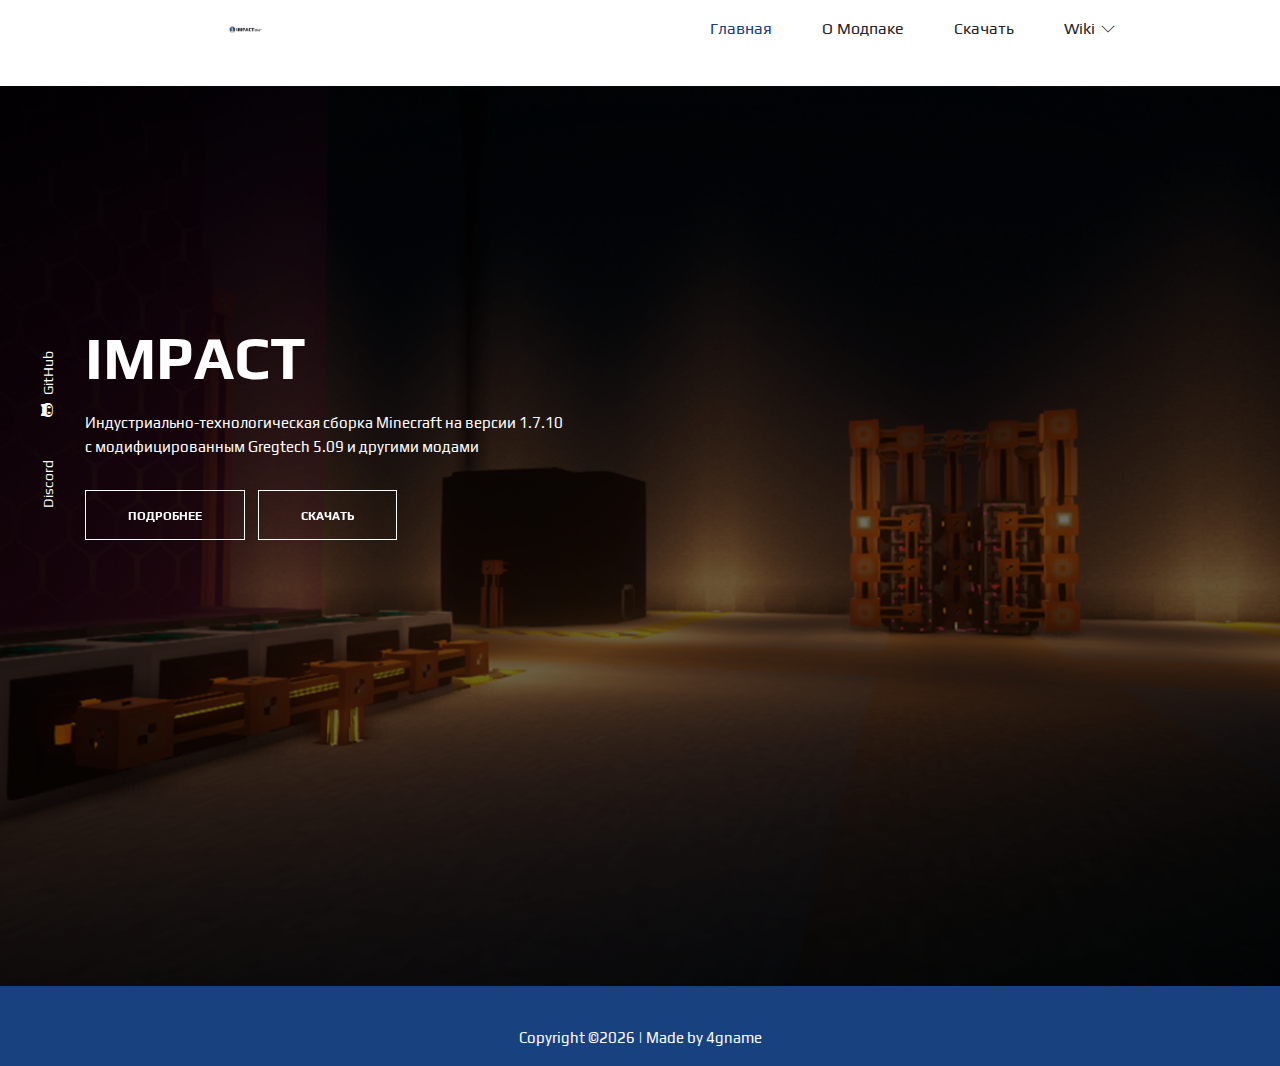
==== index.html @ 883ed09c "add" ====
<!DOCTYPE html>
<html lang="zxx" class="no-js">

<head>
	<!-- Mobile Specific Meta -->
	<!-- Favicon-->
	<link rel="shortcut icon" href="img/fav.png">
	<!-- Author Meta -->
	<meta name="author" content="colorlib">
	<!-- Meta Description -->
	<meta name="description" content="">
	<!-- Meta Keyword -->
	<meta name="keywords" content="">
	<!-- meta character set -->
	<meta charset="UTF-8">
	<!-- Site Title -->
	<title>Impact - Главная</title>

	<link href="https://fonts.googleapis.com/css?family=Play:300,400,500,600,700" rel="stylesheet">
	<link rel="stylesheet" href="css/flaticon.css">
	<link rel="stylesheet" href="css/themify-icons.css">
	<link rel="stylesheet" href="css/bootstrap.css">
	<link rel="stylesheet" href="css/magnific-popup.css">
	<link rel="stylesheet" href="css/nice-select.css">
	<link rel="stylesheet" href="css/animate.min.css">
	<link rel="stylesheet" href="css/owl.carousel.css">
	<link rel="stylesheet" href="css/main.css">


	
</head>

<body>

	<!-- Start Preloader Area -->
	<div class="preloader-area">
		<div class="loader-box">
			<div class="loader"></div>
		</div>
	</div>
	<!-- End Preloader Area -->

	<!-- Start Header Area -->
	<header id="header">
		<div class="header-inner">
		<div class="container main-menu">
			<div class="row align-items-center d-flex">
				<div id="logo">
					<a href="index.html"><img src="img/logo.png" alt="" title="" /></a>
				</div>
				<nav id="nav-menu-container">
					<ul class="nav-menu">
						<li class=""><a class="active" href="index.html">Главная</a></li>
						<li><a href="about.html">О модпаке</a></li>
						<li><a href="download.html">Скачать</a></li>
						<li class="menu-has-children"><a href="#">Wiki</a>
							<ul>
								<li><a>GregTech и аддоны (скоро) </a></li>
								<li><a>Другие моды (скоро) </a></li>
							</ul>
						</li>
						<li> </li>
						<li> </li>
					</ul>
				</nav>
			</div>
		</div>
	</div>
	</header>

	<!-- End Header Area -->

	<!-- start banner Area  -->
	<!--<section class="home-banner-area">
		<div class="container">
			<div class="row fullscreen d-flex align-items-center">
				<div class="banner-content col-lg-4 col-md-8 justify-content-center ">
					<h1 class="wow fadeIn" data-wow-duration="1s" data-wow-delay=".6s">Impact</h1>
						<div class="designation mb-25 wow fadeIn" data-wow-duration="1s" data-wow-delay="0.5s">
							<p class="p-white">Индустриально-технологическая сборка Minecraft на версии 1.7.10 с модифицированным Gregtech 5.09 и другими модами</p>
							<div class="social-icons">
								<ul> 
									<li><a href="https://discord.gg/bMf2qvd"><i class="ti-discord"></i>Discord</a></li>
									<li><a href="https://github.com/GT-IMPACT"><i class="ti-github"></i>GitHub</a></li>
									<li><a href=""><i class=""></i> </a></li>
								</ul>
							</div>
						</div>
					<a href="about.html" class="primary-btn-home" data-text="Подробнее">
						<span>П</span>
						<span>о</span>
						<span>д</span>
						<span>р</span>
						<span>о</span>
						<span>б</span>
						<span>н</span>
						<span>е</span>
						<span>е</span>
					</a>
				</div>
			</div>
		</div>
	</section> -->

		<section id="slider" class="slider" style="background: url('img/banner-img.png'); min-height: 100vh; background-size:cover;">
			<div class="container">
				<div class="row">
					<div class="col-md-7 col-sm-12 col-xs-12">
						<div class="text">
							<h1 class="wow fadeIn" data-wow-duration="1s" data-wow-delay=".6s">IMPACT</h1>
							<p>Индустриально-технологическая сборка Minecraft на версии 1.7.10 </br> с модифицированным Gregtech 5.09 и другими модами</p>
							<div class="button">
				
								<a href="about.html" class="primary-btn-home" data-text="Подробнее">
									<span>Подробнее</span>
								</a>
								<a href="download.html" class="primary-btn-home" data-text="Скачать">
									<span>Скачать</span>

								</a>
							</div>
							<div class="social-icons">
								<ul> 
									<li><a href="https://discord.gg/bMf2qvd"><i class="ti-discord"></i>Discord</a></li>
									<li><a href="https://github.com/GT-IMPACT"><i class="ti-github"></i>GitHub</a></li>
									<li><a href=""><i class=""></i> </a></li>
								</ul>
							</div>
						</div>
					</div>
				</div>
			</div>
		</section>

	<!-- End banner Area -->
	<!-- start footer Area -->
	<footer class="footer-area">
		<div class="container">
			<div class="row">
				<div class="col-lg-12">
					<p class="footer-text">
						<p class="p-white">
							Copyright &copy;<script>document.write(new Date().getFullYear());</script> | Made by 4gname
						</p>
					</p>
				</div>
			</div>
		</div>
	</footer>
	<!-- End footer Area -->

	<!-- ####################### Start Scroll to Top Area ###################### -->
	<div id="back-top">
		<a title="Go to Top" href="#">
			<i class="ti-angle-double-up"></i>
		</a>
	</div>
	<!-- ####################### End Scroll to Top Area ####################### -->

	<script src="js/vendor/jquery-2.2.4.min.js"></script>
	<script src="js/vendor/bootstrap.min.js"></script>
	<script src="js/easing.min.js"></script>
	<script src="js/hoverIntent.js"></script>
	<script src="js/superfish.min.js"></script>
	<script src="js/mn-accordion.js"></script>
	<script src="js/jquery.ajaxchimp.min.js"></script>
	<script src="js/jquery.magnific-popup.min.js"></script>
	<script src="js/owl.carousel.min.js"></script>
	<script src="js/jquery.nice-select.min.js"></script>
	<script src="js/isotope.pkgd.min.js"></script>
	<script src="js/mail-script.js"></script>
	<script src="js/wow.min.js"></script>
	<script src="js/main.js"></script>
</body>

</html>
---- css/flaticon.css ----
/*
  	Flaticon icon font: Flaticon
  	Creation date: 22/01/2019 05:05
  	*/

@font-face {
  font-family: "Flaticon";
  src: url("../fonts/Flaticon.eot");
  src: url("../fonts/Flaticon.eot?#iefix") format("embedded-opentype"),
       url("../fonts/Flaticon.woff2") format("woff2"),
       url("../fonts/Flaticon.woff") format("woff"),
       url("../fonts/Flaticon.ttf") format("truetype"),
       url("../fonts/Flaticon.svg#Flaticon") format("svg");
  font-weight: normal;
  font-style: normal;
}

@media screen and (-webkit-min-device-pixel-ratio:0) {
  @font-face {
    font-family: "Flaticon";
    src: url("./Flaticon.svg#Flaticon") format("svg");
  }
}

[class^="flaticon-"]:before, [class*=" flaticon-"]:before,
[class^="flaticon-"]:after, [class*=" flaticon-"]:after {   
  font-family: Flaticon;
        font-size: 36px;
font-style: normal;
margin-left: 0px;
}

.flaticon-shirt:before { content: "\f100"; }
.flaticon-water:before { content: "\f101"; }
.flaticon-content:before { content: "\f102"; }
.flaticon-art:before { content: "\f103"; }
.flaticon-button:before { content: "\f104"; }
.flaticon-ring:before { content: "\f105"; }
---- css/themify-icons.css ----
@font-face {
	font-family: 'themify';
	src:url('../fonts/themify.eot?-fvbane');
	src:url('../fonts/themify.eot?#iefix-fvbane') format('embedded-opentype'),
		url('../fonts/themify.woff?-fvbane') format('woff'),
		url('../fonts/themify.ttf?-fvbane') format('truetype'),
		url('../fonts/themify.svg?-fvbane#themify') format('svg');
	font-weight: normal;
	font-style: normal;
}

[class^="ti-"], [class*=" ti-"] {
	font-family: 'themify';
	speak: none;
	font-style: normal;
	font-weight: normal;
	font-variant: normal;
	text-transform: none;
	line-height: 1;

	/* Better Font Rendering =========== */
	-webkit-font-smoothing: antialiased;
	-moz-osx-font-smoothing: grayscale;
}

.ti-wand:before {
	content: "\e600";
}
.ti-volume:before {
	content: "\e601";
}
.ti-user:before {
	content: "\e602";
}
.ti-unlock:before {
	content: "\e603";
}
.ti-unlink:before {
	content: "\e604";
}
.ti-trash:before {
	content: "\e605";
}
.ti-thought:before {
	content: "\e606";
}
.ti-target:before {
	content: "\e607";
}
.ti-tag:before {
	content: "\e608";
}
.ti-tablet:before {
	content: "\e609";
}
.ti-star:before {
	content: "\e60a";
}
.ti-spray:before {
	content: "\e60b";
}
.ti-signal:before {
	content: "\e60c";
}
.ti-shopping-cart:before {
	content: "\e60d";
}
.ti-shopping-cart-full:before {
	content: "\e60e";
}
.ti-settings:before {
	content: "\e60f";
}
.ti-search:before {
	content: "\e610";
}
.ti-zoom-in:before {
	content: "\e611";
}
.ti-zoom-out:before {
	content: "\e612";
}
.ti-cut:before {
	content: "\e613";
}
.ti-ruler:before {
	content: "\e614";
}
.ti-ruler-pencil:before {
	content: "\e615";
}
.ti-ruler-alt:before {
	content: "\e616";
}
.ti-bookmark:before {
	content: "\e617";
}
.ti-bookmark-alt:before {
	content: "\e618";
}
.ti-reload:before {
	content: "\e619";
}
.ti-plus:before {
	content: "\e61a";
}
.ti-pin:before {
	content: "\e61b";
}
.ti-pencil:before {
	content: "\e61c";
}
.ti-pencil-alt:before {
	content: "\e61d";
}
.ti-paint-roller:before {
	content: "\e61e";
}
.ti-paint-bucket:before {
	content: "\e61f";
}
.ti-na:before {
	content: "\e620";
}
.ti-mobile:before {
	content: "\e621";
}
.ti-minus:before {
	content: "\e622";
}
.ti-medall:before {
	content: "\e623";
}
.ti-medall-alt:before {
	content: "\e624";
}
.ti-marker:before {
	content: "\e625";
}
.ti-marker-alt:before {
	content: "\e626";
}
.ti-arrow-up:before {
	content: "\e627";
}
.ti-arrow-right:before {
	content: "\e628";
}
.ti-arrow-left:before {
	content: "\e629";
}
.ti-arrow-down:before {
	content: "\e62a";
}
.ti-lock:before {
	content: "\e62b";
}
.ti-location-arrow:before {
	content: "\e62c";
}
.ti-link:before {
	content: "\e62d";
}
.ti-layout:before {
	content: "\e62e";
}
.ti-layers:before {
	content: "\e62f";
}
.ti-layers-alt:before {
	content: "\e630";
}
.ti-key:before {
	content: "\e631";
}
.ti-import:before {
	content: "\e632";
}
.ti-image:before {
	content: "\e633";
}
.ti-heart:before {
	content: "\e634";
}
.ti-heart-broken:before {
	content: "\e635";
}
.ti-hand-stop:before {
	content: "\e636";
}
.ti-hand-open:before {
	content: "\e637";
}
.ti-hand-drag:before {
	content: "\e638";
}
.ti-folder:before {
	content: "\e639";
}
.ti-flag:before {
	content: "\e63a";
}
.ti-flag-alt:before {
	content: "\e63b";
}
.ti-flag-alt-2:before {
	content: "\e63c";
}
.ti-eye:before {
	content: "\e63d";
}
.ti-export:before {
	content: "\e63e";
}
.ti-exchange-vertical:before {
	content: "\e63f";
}
.ti-desktop:before {
	content: "\e640";
}
.ti-cup:before {
	content: "\e641";
}
.ti-crown:before {
	content: "\e642";
}
.ti-comments:before {
	content: "\e643";
}
.ti-comment:before {
	content: "\e644";
}
.ti-comment-alt:before {
	content: "\e645";
}
.ti-close:before {
	content: "\e646";
}
.ti-clip:before {
	content: "\e647";
}
.ti-angle-up:before {
	content: "\e648";
}
.ti-angle-right:before {
	content: "\e649";
}
.ti-angle-left:before {
	content: "\e64a";
}
.ti-angle-down:before {
	content: "\e64b";
}
.ti-check:before {
	content: "\e64c";
}
.ti-check-box:before {
	content: "\e64d";
}
.ti-camera:before {
	content: "\e64e";
}
.ti-announcement:before {
	content: "\e64f";
}
.ti-brush:before {
	content: "\e650";
}
.ti-briefcase:before {
	content: "\e651";
}
.ti-bolt:before {
	content: "\e652";
}
.ti-bolt-alt:before {
	content: "\e653";
}
.ti-blackboard:before {
	content: "\e654";
}
.ti-bag:before {
	content: "\e655";
}
.ti-move:before {
	content: "\e656";
}
.ti-arrows-vertical:before {
	content: "\e657";
}
.ti-arrows-horizontal:before {
	content: "\e658";
}
.ti-fullscreen:before {
	content: "\e659";
}
.ti-arrow-top-right:before {
	content: "\e65a";
}
.ti-arrow-top-left:before {
	content: "\e65b";
}
.ti-arrow-circle-up:before {
	content: "\e65c";
}
.ti-arrow-circle-right:before {
	content: "\e65d";
}
.ti-arrow-circle-left:before {
	content: "\e65e";
}
.ti-arrow-circle-down:before {
	content: "\e65f";
}
.ti-angle-double-up:before {
	content: "\e660";
}
.ti-angle-double-right:before {
	content: "\e661";
}
.ti-angle-double-left:before {
	content: "\e662";
}
.ti-angle-double-down:before {
	content: "\e663";
}
.ti-zip:before {
	content: "\e664";
}
.ti-world:before {
	content: "\e665";
}
.ti-wheelchair:before {
	content: "\e666";
}
.ti-view-list:before {
	content: "\e667";
}
.ti-view-list-alt:before {
	content: "\e668";
}
.ti-view-grid:before {
	content: "\e669";
}
.ti-uppercase:before {
	content: "\e66a";
}
.ti-upload:before {
	content: "\e66b";
}
.ti-underline:before {
	content: "\e66c";
}
.ti-truck:before {
	content: "\e66d";
}
.ti-timer:before {
	content: "\e66e";
}
.ti-ticket:before {
	content: "\e66f";
}
.ti-thumb-up:before {
	content: "\e670";
}
.ti-thumb-down:before {
	content: "\e671";
}
.ti-text:before {
	content: "\e672";
}
.ti-stats-up:before {
	content: "\e673";
}
.ti-stats-down:before {
	content: "\e674";
}
.ti-split-v:before {
	content: "\e675";
}
.ti-split-h:before {
	content: "\e676";
}
.ti-smallcap:before {
	content: "\e677";
}
.ti-shine:before {
	content: "\e678";
}
.ti-shift-right:before {
	content: "\e679";
}
.ti-shift-left:before {
	content: "\e67a";
}
.ti-shield:before {
	content: "\e67b";
}
.ti-notepad:before {
	content: "\e67c";
}
.ti-server:before {
	content: "\e67d";
}
.ti-quote-right:before {
	content: "\e67e";
}
.ti-quote-left:before {
	content: "\e67f";
}
.ti-pulse:before {
	content: "\e680";
}
.ti-printer:before {
	content: "\e681";
}
.ti-power-off:before {
	content: "\e682";
}
.ti-plug:before {
	content: "\e683";
}
.ti-pie-chart:before {
	content: "\e684";
}
.ti-paragraph:before {
	content: "\e685";
}
.ti-panel:before {
	content: "\e686";
}
.ti-package:before {
	content: "\e687";
}
.ti-music:before {
	content: "\e688";
}
.ti-music-alt:before {
	content: "\e689";
}
.ti-mouse:before {
	content: "\e68a";
}
.ti-mouse-alt:before {
	content: "\e68b";
}
.ti-money:before {
	content: "\e68c";
}
.ti-microphone:before {
	content: "\e68d";
}
.ti-menu:before {
	content: "\e68e";
}
.ti-menu-alt:before {
	content: "\e68f";
}
.ti-map:before {
	content: "\e690";
}
.ti-map-alt:before {
	content: "\e691";
}
.ti-loop:before {
	content: "\e692";
}
.ti-location-pin:before {
	content: "\e693";
}
.ti-list:before {
	content: "\e694";
}
.ti-light-bulb:before {
	content: "\e695";
}
.ti-Italic:before {
	content: "\e696";
}
.ti-info:before {
	content: "\e697";
}
.ti-infinite:before {
	content: "\e698";
}
.ti-id-badge:before {
	content: "\e699";
}
.ti-hummer:before {
	content: "\e69a";
}
.ti-home:before {
	content: "\e69b";
}
.ti-help:before {
	content: "\e69c";
}
.ti-headphone:before {
	content: "\e69d";
}
.ti-harddrives:before {
	content: "\e69e";
}
.ti-harddrive:before {
	content: "\e69f";
}
.ti-gift:before {
	content: "\e6a0";
}
.ti-game:before {
	content: "\e6a1";
}
.ti-filter:before {
	content: "\e6a2";
}
.ti-files:before {
	content: "\e6a3";
}
.ti-file:before {
	content: "\e6a4";
}
.ti-eraser:before {
	content: "\e6a5";
}
.ti-envelope:before {
	content: "\e6a6";
}
.ti-download:before {
	content: "\e6a7";
}
.ti-direction:before {
	content: "\e6a8";
}
.ti-direction-alt:before {
	content: "\e6a9";
}
.ti-dashboard:before {
	content: "\e6aa";
}
.ti-control-stop:before {
	content: "\e6ab";
}
.ti-control-shuffle:before {
	content: "\e6ac";
}
.ti-control-play:before {
	content: "\e6ad";
}
.ti-control-pause:before {
	content: "\e6ae";
}
.ti-control-forward:before {
	content: "\e6af";
}
.ti-control-backward:before {
	content: "\e6b0";
}
.ti-cloud:before {
	content: "\e6b1";
}
.ti-cloud-up:before {
	content: "\e6b2";
}
.ti-cloud-down:before {
	content: "\e6b3";
}
.ti-clipboard:before {
	content: "\e6b4";
}
.ti-car:before {
	content: "\e6b5";
}
.ti-calendar:before {
	content: "\e6b6";
}
.ti-book:before {
	content: "\e6b7";
}
.ti-bell:before {
	content: "\e6b8";
}
.ti-basketball:before {
	content: "\e6b9";
}
.ti-bar-chart:before {
	content: "\e6ba";
}
.ti-bar-chart-alt:before {
	content: "\e6bb";
}
.ti-back-right:before {
	content: "\e6bc";
}
.ti-back-left:before {
	content: "\e6bd";
}
.ti-arrows-corner:before {
	content: "\e6be";
}
.ti-archive:before {
	content: "\e6bf";
}
.ti-anchor:before {
	content: "\e6c0";
}
.ti-align-right:before {
	content: "\e6c1";
}
.ti-align-left:before {
	content: "\e6c2";
}
.ti-align-justify:before {
	content: "\e6c3";
}
.ti-align-center:before {
	content: "\e6c4";
}
.ti-alert:before {
	content: "\e6c5";
}
.ti-alarm-clock:before {
	content: "\e6c6";
}
.ti-agenda:before {
	content: "\e6c7";
}
.ti-write:before {
	content: "\e6c8";
}
.ti-window:before {
	content: "\e6c9";
}
.ti-widgetized:before {
	content: "\e6ca";
}
.ti-widget:before {
	content: "\e6cb";
}
.ti-widget-alt:before {
	content: "\e6cc";
}
.ti-wallet:before {
	content: "\e6cd";
}
.ti-video-clapper:before {
	content: "\e6ce";
}
.ti-video-camera:before {
	content: "\e6cf";
}
.ti-vector:before {
	content: "\e6d0";
}
.ti-themify-logo:before {
	content: "\e6d1";
}
.ti-themify-favicon:before {
	content: "\e6d2";
}
.ti-themify-favicon-alt:before {
	content: "\e6d3";
}
.ti-support:before {
	content: "\e6d4";
}
.ti-stamp:before {
	content: "\e6d5";
}
.ti-split-v-alt:before {
	content: "\e6d6";
}
.ti-slice:before {
	content: "\e6d7";
}
.ti-shortcode:before {
	content: "\e6d8";
}
.ti-shift-right-alt:before {
	content: "\e6d9";
}
.ti-shift-left-alt:before {
	content: "\e6da";
}
.ti-ruler-alt-2:before {
	content: "\e6db";
}
.ti-receipt:before {
	content: "\e6dc";
}
.ti-pin2:before {
	content: "\e6dd";
}
.ti-pin-alt:before {
	content: "\e6de";
}
.ti-pencil-alt2:before {
	content: "\e6df";
}
.ti-palette:before {
	content: "\e6e0";
}
.ti-more:before {
	content: "\e6e1";
}
.ti-more-alt:before {
	content: "\e6e2";
}
.ti-microphone-alt:before {
	content: "\e6e3";
}
.ti-magnet:before {
	content: "\e6e4";
}
.ti-line-double:before {
	content: "\e6e5";
}
.ti-line-dotted:before {
	content: "\e6e6";
}
.ti-line-dashed:before {
	content: "\e6e7";
}
.ti-layout-width-full:before {
	content: "\e6e8";
}
.ti-layout-width-default:before {
	content: "\e6e9";
}
.ti-layout-width-default-alt:before {
	content: "\e6ea";
}
.ti-layout-tab:before {
	content: "\e6eb";
}
.ti-layout-tab-window:before {
	content: "\e6ec";
}
.ti-layout-tab-v:before {
	content: "\e6ed";
}
.ti-layout-tab-min:before {
	content: "\e6ee";
}
.ti-layout-slider:before {
	content: "\e6ef";
}
.ti-layout-slider-alt:before {
	content: "\e6f0";
}
.ti-layout-sidebar-right:before {
	content: "\e6f1";
}
.ti-layout-sidebar-none:before {
	content: "\e6f2";
}
.ti-layout-sidebar-left:before {
	content: "\e6f3";
}
.ti-layout-placeholder:before {
	content: "\e6f4";
}
.ti-layout-menu:before {
	content: "\e6f5";
}
.ti-layout-menu-v:before {
	content: "\e6f6";
}
.ti-layout-menu-separated:before {
	content: "\e6f7";
}
.ti-layout-menu-full:before {
	content: "\e6f8";
}
.ti-layout-media-right-alt:before {
	content: "\e6f9";
}
.ti-layout-media-right:before {
	content: "\e6fa";
}
.ti-layout-media-overlay:before {
	content: "\e6fb";
}
.ti-layout-media-overlay-alt:before {
	content: "\e6fc";
}
.ti-layout-media-overlay-alt-2:before {
	content: "\e6fd";
}
.ti-layout-media-left-alt:before {
	content: "\e6fe";
}
.ti-layout-media-left:before {
	content: "\e6ff";
}
.ti-layout-media-center-alt:before {
	content: "\e700";
}
.ti-layout-media-center:before {
	content: "\e701";
}
.ti-layout-list-thumb:before {
	content: "\e702";
}
.ti-layout-list-thumb-alt:before {
	content: "\e703";
}
.ti-layout-list-post:before {
	content: "\e704";
}
.ti-layout-list-large-image:before {
	content: "\e705";
}
.ti-layout-line-solid:before {
	content: "\e706";
}
.ti-layout-grid4:before {
	content: "\e707";
}
.ti-layout-grid3:before {
	content: "\e708";
}
.ti-layout-grid2:before {
	content: "\e709";
}
.ti-layout-grid2-thumb:before {
	content: "\e70a";
}
.ti-layout-cta-right:before {
	content: "\e70b";
}
.ti-layout-cta-left:before {
	content: "\e70c";
}
.ti-layout-cta-center:before {
	content: "\e70d";
}
.ti-layout-cta-btn-right:before {
	content: "\e70e";
}
.ti-layout-cta-btn-left:before {
	content: "\e70f";
}
.ti-layout-column4:before {
	content: "\e710";
}
.ti-layout-column3:before {
	content: "\e711";
}
.ti-layout-column2:before {
	content: "\e712";
}
.ti-layout-accordion-separated:before {
	content: "\e713";
}
.ti-layout-accordion-merged:before {
	content: "\e714";
}
.ti-layout-accordion-list:before {
	content: "\e715";
}
.ti-ink-pen:before {
	content: "\e716";
}
.ti-info-alt:before {
	content: "\e717";
}
.ti-help-alt:before {
	content: "\e718";
}
.ti-headphone-alt:before {
	content: "\e719";
}
.ti-hand-point-up:before {
	content: "\e71a";
}
.ti-hand-point-right:before {
	content: "\e71b";
}
.ti-hand-point-left:before {
	content: "\e71c";
}
.ti-hand-point-down:before {
	content: "\e71d";
}
.ti-gallery:before {
	content: "\e71e";
}
.ti-face-smile:before {
	content: "\e71f";
}
.ti-face-sad:before {
	content: "\e720";
}
.ti-credit-card:before {
	content: "\e721";
}
.ti-control-skip-forward:before {
	content: "\e722";
}
.ti-control-skip-backward:before {
	content: "\e723";
}
.ti-control-record:before {
	content: "\e724";
}
.ti-control-eject:before {
	content: "\e725";
}
.ti-comments-smiley:before {
	content: "\e726";
}
.ti-brush-alt:before {
	content: "\e727";
}
.ti-youtube:before {
	content: "\e728";
}
.ti-vimeo:before {
	content: "\e729";
}
.ti-twitter:before {
	content: "\e72a";
}
.ti-discord {
	content: url('https://api.iconify.design/simple-icons:discord.svg?color=%23ffffff&height=14');
}
.ti-time:before {
	content: "\e72b";
}
.ti-tumblr:before {
	content: "\e72c";
}
.ti-skype:before {
	content: "\e72d";
}
.ti-share:before {
	content: "\e72e";
}
.ti-share-alt:before {
	content: "\e72f";
}
.ti-rocket:before {
	content: "\e730";
}
.ti-pinterest:before {
	content: "\e731";
}
.ti-new-window:before {
	content: "\e732";
}
.ti-microsoft:before {
	content: "\e733";
}
.ti-list-ol:before {
	content: "\e734";
}
.ti-linkedin:before {
	content: "\e735";
}
.ti-layout-sidebar-2:before {
	content: "\e736";
}
.ti-layout-grid4-alt:before {
	content: "\e737";
}
.ti-layout-grid3-alt:before {
	content: "\e738";
}
.ti-layout-grid2-alt:before {
	content: "\e739";
}
.ti-layout-column4-alt:before {
	content: "\e73a";
}
.ti-layout-column3-alt:before {
	content: "\e73b";
}
.ti-layout-column2-alt:before {
	content: "\e73c";
}
.ti-instagram:before {
	content: "\e73d";
}
.ti-google:before {
	content: "\e73e";
}
.ti-github:before {
	content: "\e73f";
}
.ti-flickr:before {
	content: "\e740";
}
.ti-facebook:before {
	content: "\e741";
}
.ti-dropbox:before {
	content: "\e742";
}
.ti-dribbble:before {
	content: "\e743";
}
.ti-apple:before {
	content: "\e744";
}
.ti-android:before {
	content: "\e745";
}
.ti-save:before {
	content: "\e746";
}
.ti-save-alt:before {
	content: "\e747";
}
.ti-yahoo:before {
	content: "\e748";
}
.ti-wordpress:before {
	content: "\e749";
}
.ti-vimeo-alt:before {
	content: "\e74a";
}
.ti-twitter-alt:before {
	content: "\e74b";
}
.ti-tumblr-alt:before {
	content: "\e74c";
}
.ti-trello:before {
	content: "\e74d";
}
.ti-stack-overflow:before {
	content: "\e74e";
}
.ti-soundcloud:before {
	content: "\e74f";
}
.ti-sharethis:before {
	content: "\e750";
}
.ti-sharethis-alt:before {
	content: "\e751";
}
.ti-reddit:before {
	content: "\e752";
}
.ti-pinterest-alt:before {
	content: "\e753";
}
.ti-microsoft-alt:before {
	content: "\e754";
}
.ti-linux:before {
	content: "\e755";
}
.ti-jsfiddle:before {
	content: "\e756";
}
.ti-joomla:before {
	content: "\e757";
}
.ti-html5:before {
	content: "\e758";
}
.ti-flickr-alt:before {
	content: "\e759";
}
.ti-email:before {
	content: "\e75a";
}
.ti-drupal:before {
	content: "\e75b";
}
.ti-dropbox-alt:before {
	content: "\e75c";
}
.ti-css3:before {
	content: "\e75d";
}
.ti-rss:before {
	content: "\e75e";
}
.ti-rss-alt:before {
	content: "\e75f";
}
---- css/nice-select.css ----
.nice-select {
  -webkit-tap-highlight-color: transparent;
  background-color: #fff;
  border-radius: 5px;
  border: solid 1px #e8e8e8;
  box-sizing: border-box;
  clear: both;
  cursor: pointer;
  display: block;
  float: left;
  font-family: inherit;
  font-size: 14px;
  font-weight: normal;
  height: 42px;
  line-height: 40px;
  outline: none;
  padding-left: 18px;
  padding-right: 30px;
  position: relative;
  text-align: left !important;
  -webkit-transition: all 0.2s ease-in-out;
  transition: all 0.2s ease-in-out;
  -webkit-user-select: none;
     -moz-user-select: none;
      -ms-user-select: none;
          user-select: none;
  white-space: nowrap;
  width: auto; }
  .nice-select:hover {
    border-color: #dbdbdb; }
  .nice-select:active, .nice-select.open, .nice-select:focus {
    border-color: #999; }
  .nice-select:after {
    border-bottom: 2px solid #999;
    border-right: 2px solid #999;
    content: '';
    display: block;
    height: 5px;
    margin-top: -4px;
    pointer-events: none;
    position: absolute;
    right: 12px;
    top: 50%;
    -webkit-transform-origin: 66% 66%;
        -ms-transform-origin: 66% 66%;
            transform-origin: 66% 66%;
    -webkit-transform: rotate(45deg);
        -ms-transform: rotate(45deg);
            transform: rotate(45deg);
    -webkit-transition: all 0.15s ease-in-out;
    transition: all 0.15s ease-in-out;
    width: 5px; }
  .nice-select.open:after {
    -webkit-transform: rotate(-135deg);
        -ms-transform: rotate(-135deg);
            transform: rotate(-135deg); }
  .nice-select.open .list {
    opacity: 1;
    pointer-events: auto;
    -webkit-transform: scale(1) translateY(0);
        -ms-transform: scale(1) translateY(0);
            transform: scale(1) translateY(0); }
  .nice-select.disabled {
    border-color: #ededed;
    color: #999;
    pointer-events: none; }
    .nice-select.disabled:after {
      border-color: #cccccc; }
  .nice-select.wide {
    width: 100%; }
    .nice-select.wide .list {
      left: 0 !important;
      right: 0 !important; }
  .nice-select.right {
    float: right; }
    .nice-select.right .list {
      left: auto;
      right: 0; }
  .nice-select.small {
    font-size: 12px;
    height: 36px;
    line-height: 34px; }
    .nice-select.small:after {
      height: 4px;
      width: 4px; }
    .nice-select.small .option {
      line-height: 34px;
      min-height: 34px; }
  .nice-select .list {
    background-color: #fff;
    border-radius: 5px;
    box-shadow: 0 0 0 1px rgba(68, 68, 68, 0.11);
    box-sizing: border-box;
    margin-top: 4px;
    opacity: 0;
    overflow: hidden;
    padding: 0;
    pointer-events: none;
    position: absolute;
    top: 100%;
    left: 0;
    -webkit-transform-origin: 50% 0;
        -ms-transform-origin: 50% 0;
            transform-origin: 50% 0;
    -webkit-transform: scale(0.75) translateY(-21px);
        -ms-transform: scale(0.75) translateY(-21px);
            transform: scale(0.75) translateY(-21px);
    -webkit-transition: all 0.2s cubic-bezier(0.5, 0, 0, 1.25), opacity 0.15s ease-out;
    transition: all 0.2s cubic-bezier(0.5, 0, 0, 1.25), opacity 0.15s ease-out;
    z-index: 9; }
    .nice-select .list:hover .option:not(:hover) {
      background-color: transparent !important; }
  .nice-select .option {
    cursor: pointer;
    font-weight: 400;
    line-height: 40px;
    list-style: none;
    min-height: 40px;
    outline: none;
    padding-left: 18px;
    padding-right: 29px;
    text-align: left;
    -webkit-transition: all 0.2s;
    transition: all 0.2s; }
    .nice-select .option:hover, .nice-select .option.focus, .nice-select .option.selected.focus {
      background-color: #f6f6f6; }
    .nice-select .option.selected {
      font-weight: bold; }
    .nice-select .option.disabled {
      background-color: transparent;
      color: #999;
      cursor: default; }

.no-csspointerevents .nice-select .list {
  display: none; }

.no-csspointerevents .nice-select.open .list {
  display: block; }
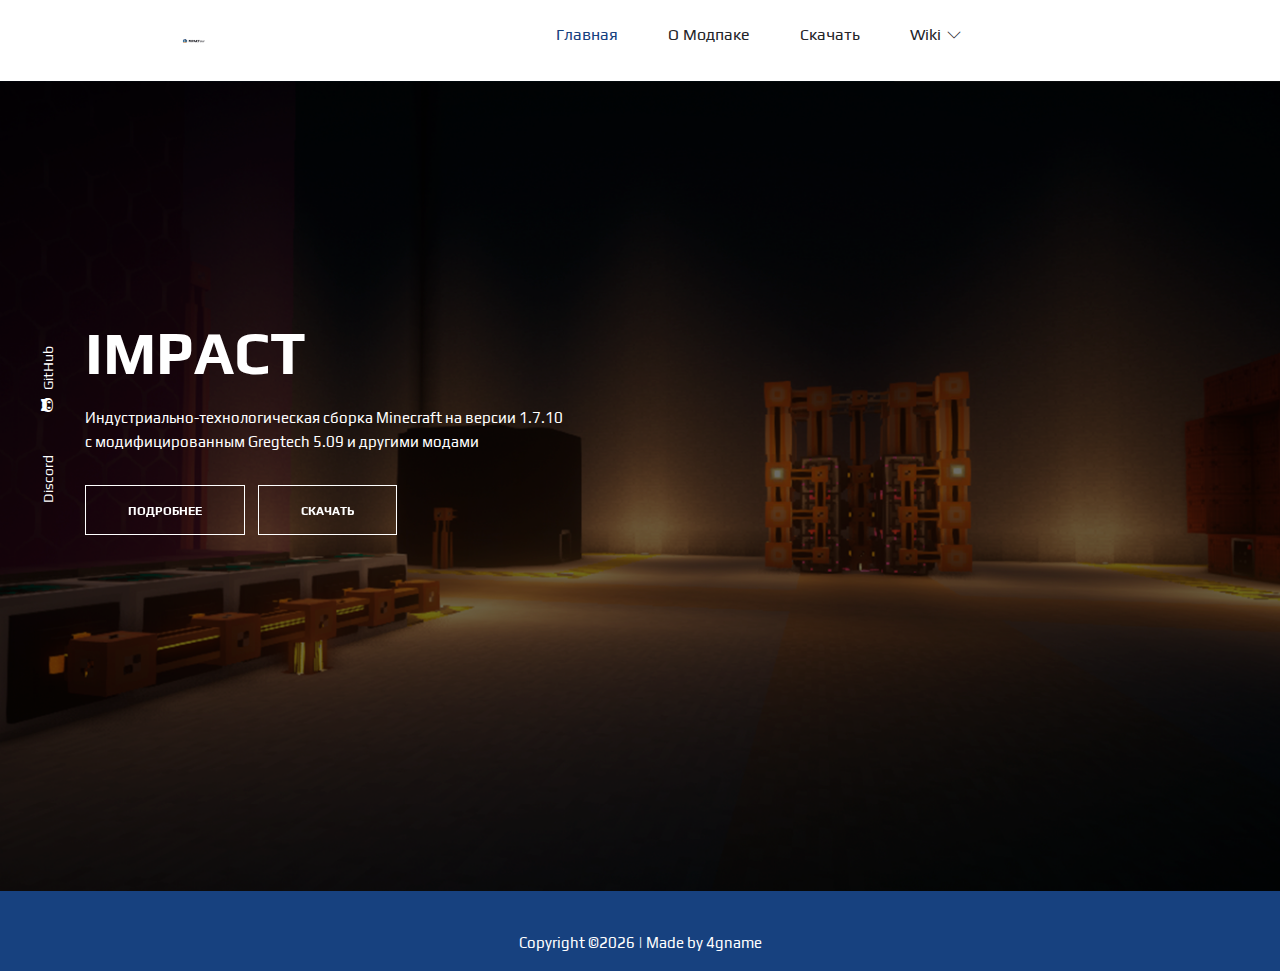
==== commit 2591d097: "add" ====
--- a/index.html
+++ b/index.html
@@ -59,8 +59,6 @@
 								<li><a>Другие моды (скоро) </a></li>
 							</ul>
 						</li>
-						<li> </li>
-						<li> </li>
 					</ul>
 				</nav>
 			</div>
@@ -102,7 +100,7 @@
 		</div>
 	</section> -->
 
-		<section id="slider" class="slider" style="background: url('img/banner-img.png'); min-height: 100vh; background-size:cover;">
+		<section id="slider" class="slider" style="background: url('img/banner-img.png'); min-height: 90vh; background-size:cover;">
 			<div class="container">
 				<div class="row">
 					<div class="col-md-7 col-sm-12 col-xs-12">
--- a/css/main.css
+++ b/css/main.css
@@ -2081,7 +2081,7 @@
 
 
 #header {
-  padding: 0px 0px 27px 0px;
+  padding: 0px 0px 20px 0px;
   position: relative;
   left: 0;
   top: 0;
@@ -2089,10 +2089,7 @@
   transition: all 0.5s;
   z-index: 997;
   background: #fff;
-  margin-bottom: 31px; }
-  @media (max-width: 1665px) {
-    #header {
-      margin-bottom: 0px; } }
+  margin-top: 10px; }
 
 #header.header-scrolled {
   position: relative;
@@ -2103,11 +2100,9 @@
     background: #242429; }
 
 #logo {
+  margin-top: 11px;
   margin-left: 15px;
   scale: 10%; }
-  @media (max-width: 673px) {
-    #logo {
-      margin-left: 20px; } }
 
 #header #logo h1 {
   font-size: 34px;
@@ -2126,10 +2121,6 @@
 #header #logo img {
   padding: 0;
   margin: 0; }
-
-@media (max-width: 768px) {
-  #header #logo h1 {
-    font-size: 28px; }
 
   #header #logo img {
     max-height: 40px; } }
@@ -2189,6 +2180,7 @@
 /* Nav Meu Container */
 #nav-menu-container {
   margin: 0;
+  margin-right: auto;
   margin-left: auto; }
 
 .nav-menu a {
@@ -2535,7 +2527,6 @@
 }
 .slider{
   height:680px;
-  background-image:url('img/banner-img.png');
   background-size:cover;
   background-position:center;
 }
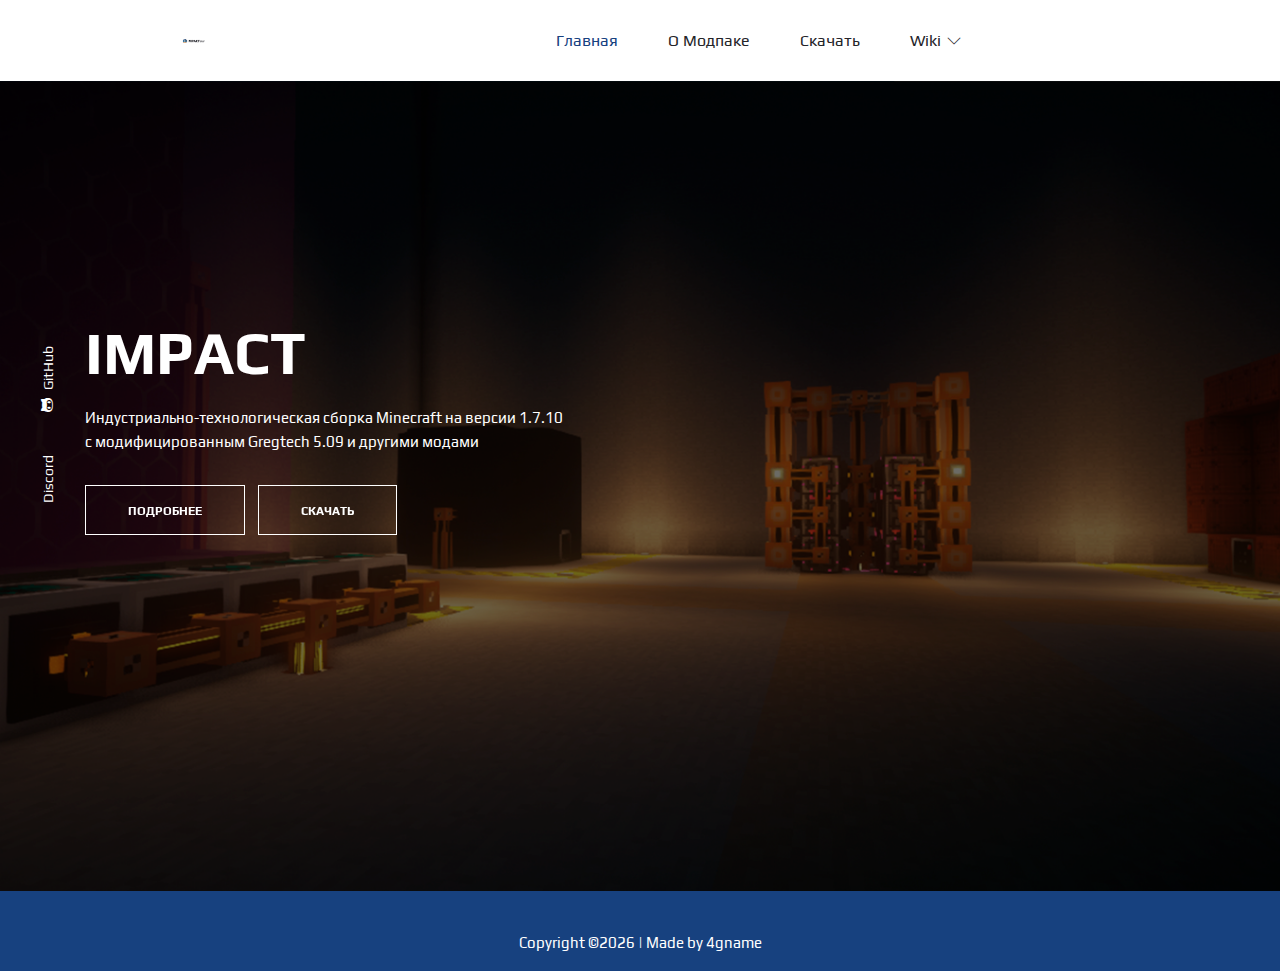
==== commit 90dc4aab: "last" ====
--- a/index.html
+++ b/index.html
@@ -55,8 +55,8 @@
 						<li><a href="download.html">Скачать</a></li>
 						<li class="menu-has-children"><a href="#">Wiki</a>
 							<ul>
-								<li><a>GregTech и аддоны (скоро) </a></li>
-								<li><a>Другие моды (скоро) </a></li>
+								<li><a data-tooltip="В разработке">GregTech и аддоны</a></li>
+								<li><a data-tooltip="В разработке">Другие моды</a></li>
 							</ul>
 						</li>
 					</ul>
--- a/css/main.css
+++ b/css/main.css
@@ -2147,6 +2147,7 @@
   white-space: nowrap; }
 
 .nav-menu > li {
+  margin-top: 12px;
   float: left; }
 
 .nav-menu li:hover > ul,
@@ -3523,5 +3524,23 @@
  width: 100%;
 }
 
-
-/*# sourceMappingURL=main.css.map */
+[data-tooltip] {
+    position: relative;
+   }
+   [data-tooltip]::after {
+    content: attr(data-tooltip);
+    position: absolute;
+    width: 120px;
+    left: 0; top: 0;
+    background: #17417f;
+    color: #fff;
+    padding: 0.5em;
+    box-shadow: 2px 2px 5px rgba(0, 0, 0, 0.3);
+    pointer-events: none;
+    opacity: 0;
+    transition: 0.3s;
+   } 
+   [data-tooltip]:hover::after {
+    opacity: 1;
+    top: 2em;
+   }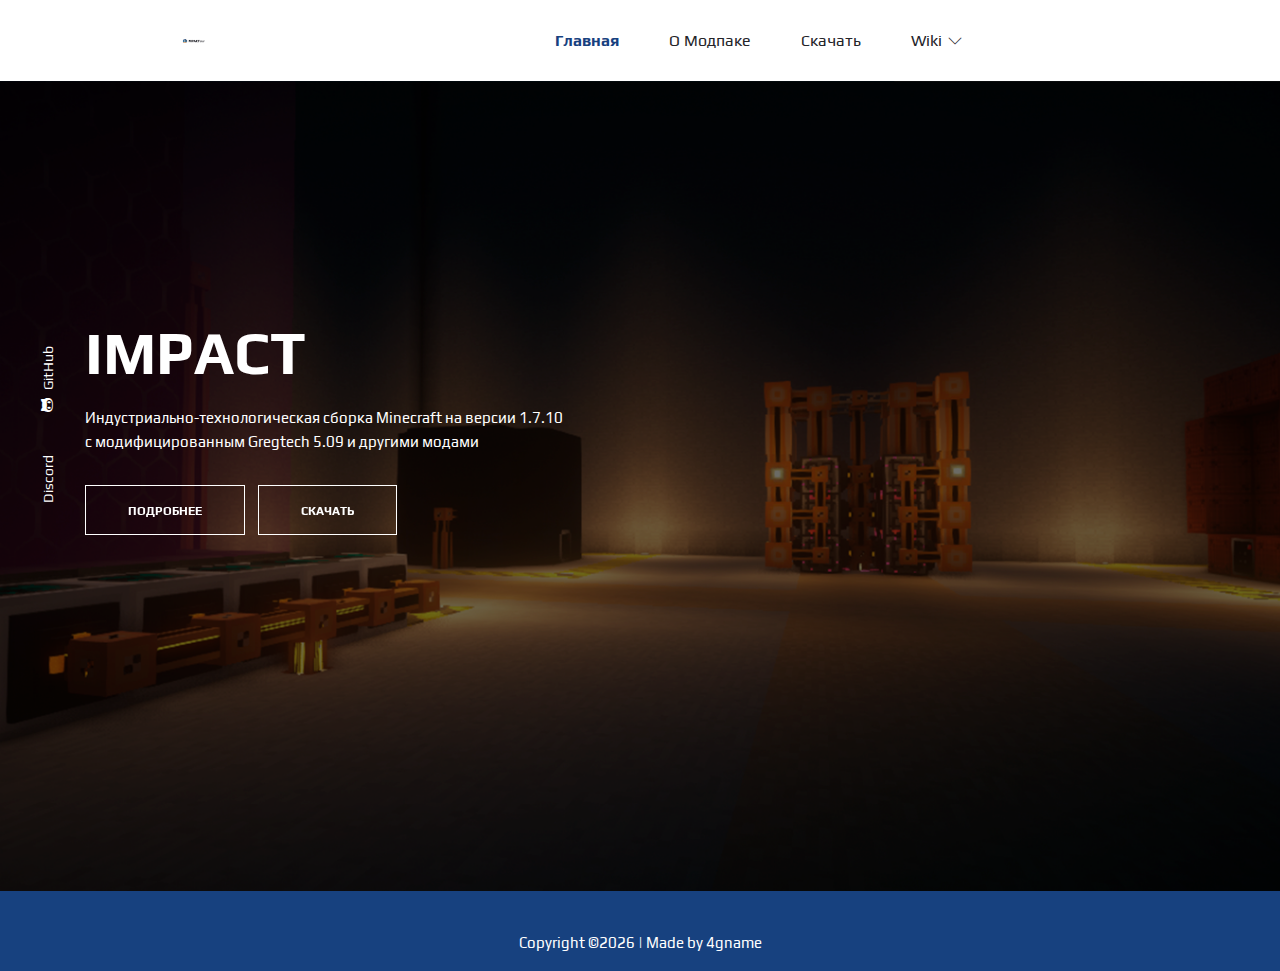
==== commit e86fece5: "wiki" ====
--- a/index.html
+++ b/index.html
@@ -53,9 +53,9 @@
 						<li class=""><a class="active" href="index.html">Главная</a></li>
 						<li><a href="about.html">О модпаке</a></li>
 						<li><a href="download.html">Скачать</a></li>
-						<li class="menu-has-children"><a href="#">Wiki</a>
+						<li class="menu-has-children"><a href="">Wiki</a>
 							<ul>
-								<li><a data-tooltip="В разработке">GregTech и аддоны</a></li>
+								<li><a href="wiki/gt-addons.html">GregTech и аддоны</a></li>
 								<li><a data-tooltip="В разработке">Другие моды</a></li>
 							</ul>
 						</li>
@@ -65,41 +65,6 @@
 		</div>
 	</div>
 	</header>
-
-	<!-- End Header Area -->
-
-	<!-- start banner Area  -->
-	<!--<section class="home-banner-area">
-		<div class="container">
-			<div class="row fullscreen d-flex align-items-center">
-				<div class="banner-content col-lg-4 col-md-8 justify-content-center ">
-					<h1 class="wow fadeIn" data-wow-duration="1s" data-wow-delay=".6s">Impact</h1>
-						<div class="designation mb-25 wow fadeIn" data-wow-duration="1s" data-wow-delay="0.5s">
-							<p class="p-white">Индустриально-технологическая сборка Minecraft на версии 1.7.10 с модифицированным Gregtech 5.09 и другими модами</p>
-							<div class="social-icons">
-								<ul> 
-									<li><a href="https://discord.gg/bMf2qvd"><i class="ti-discord"></i>Discord</a></li>
-									<li><a href="https://github.com/GT-IMPACT"><i class="ti-github"></i>GitHub</a></li>
-									<li><a href=""><i class=""></i> </a></li>
-								</ul>
-							</div>
-						</div>
-					<a href="about.html" class="primary-btn-home" data-text="Подробнее">
-						<span>П</span>
-						<span>о</span>
-						<span>д</span>
-						<span>р</span>
-						<span>о</span>
-						<span>б</span>
-						<span>н</span>
-						<span>е</span>
-						<span>е</span>
-					</a>
-				</div>
-			</div>
-		</div>
-	</section> -->
-
 		<section id="slider" class="slider" style="background: url('img/banner-img.png'); min-height: 90vh; background-size:cover;">
 			<div class="container">
 				<div class="row">
--- a/css/main.css
+++ b/css/main.css
@@ -124,6 +124,12 @@
   margin-bottom: 0;
   margin-top: 0;
   font-weight: 600; }
+
+.p-size{
+  font-family: "Play", sans-serif;
+  color: #000;
+  font-size: 1.5em;
+}
 
 .p-black{
     font-family: "Play", sans-serif;
@@ -2195,7 +2201,8 @@
   outline: none;
   font-family: "Play", sans-serif; }
   .nav-menu a.active, .nav-menu a:hover {
-    color: #17417f !important; }
+    color: #17417f !important;
+    font-weight: bold; }
 .nav-menu.white a {
   color: #fff; }
 
@@ -3543,4 +3550,248 @@
    [data-tooltip]:hover::after {
     opacity: 1;
     top: 2em;
-   }+   }
+
+   /**********popup links**********/
+.link_group {
+margin:20px auto;
+width:555px;
+text-align:center;
+}
+.link_group a {
+margin:0 20px;
+padding:5px 15px;
+color:#000;
+font-weight:bold;
+display:inline-block;
+vertical-align:top;
+*display:inline;
+*zoom:1;
+position:relative;
+text-decoration:none;
+text-transform:uppercase;
+border:1px solid #ccc;
+-moz-border-radius:3px;
+-webkit-border-radius:3px;
+border-radius:3px;
+behavior: url(PIE.htc);
+}
+.link_group a:hover {
+color:#cc0000;
+}
+
+/**********All styles popup**********/
+.popup {
+padding:5px 15px 15px;
+position:fixed;
+top:100px;
+left:50%;
+display:none;
+overflow:hidden;
+border:1px solid #ccc;
+background:#fff;
+z-index:100;
+behavior: url(PIE.htc);
+}
+.popup a.close {
+width:16px;
+height:16px;
+display:block;
+text-indent:-9999px;
+position:absolute;
+top:10px;
+right:10px;
+background:url(../img/close.png) no-repeat;
+}
+
+/**********popup with tabs**********/
+.tabs_info {
+margin-left:-40%;
+width:80%;
+}
+/*tabs links*/
+.selectTabs {
+margin:10px 0 0;
+width:100%;
+}
+.lineTabs {
+width:100%;
+float:left;
+list-style:none;
+}
+
+
+.lineTabs a {
+padding:4px 15px;
+display:block;
+text-decoration:none;
+color:#000;
+font-weight:bold;
+font-size:10px;
+text-transform:uppercase;
+}
+/*tabs content*/
+.tab_content {
+width:100%;
+float:left;
+position:relative;
+behavior: url(PIE.htc);
+}
+.tab_content div{
+display:none;
+}
+.tab_content p {
+margin-left: 20px;
+
+}
+.tab_content .tab1 {
+display:block;
+}
+.tab_content .tab1, .tab_content .tab2 {
+padding:10px 5px;
+}
+.tab_content img {
+margin:0 10px 5px 0;
+float:left;
+}
+
+/**********overlay styles**********/
+#overlay {
+width:100%;
+height:100%;
+position:fixed;
+top:0;
+left:0;
+display:none;
+background:#000;
+opacity:.8;
+}
+
+.scrollbox {
+ overflow: auto;
+ top: 5%;
+ max-height: 90%;
+ background-attachment: local, local, scroll, scroll;
+}
+
+.cl {
+  font-family: "Play", sans-serif;
+  color: #000;
+  font-weight:bold;
+  padding-top: 20px;
+  font-size: 1.5em;
+}
+
+.wiki {
+  margin:0px;
+  padding:0px;
+  color: black;
+} 
+.wiki html,body{
+  height:100%;
+  min-height:100%;
+}
+
+.wiki #wiki-content{
+  position:relative;
+  min-height:100%;
+  width:100%;
+}
+
+.board img {
+  box-shadow: 0 0 2px 1px rgba(0,0,0,.6);
+  position: relative;
+  z-index: -2;
+}
+
+.wiki #bg-left{
+  position:absolute;
+  top:0px;left:0px;
+  bottom:0px;width:65%;
+  border-right: 5px solid rgba(0,0,0,0.03);
+  z-index:1;
+  background: #fff;
+}
+
+.wiki #content-left{
+  position:relative;
+  margin:2%;width:60%;
+
+  float:left;
+  z-index:2;
+}
+
+.wiki #bg-right{
+  position:absolute;
+  top:0px;right:0px;
+  bottom:0px;width:35%;
+  z-index:1;
+  background: #fff;
+}
+
+.wiki #content-right{
+  position:relative;
+  text-align: center;
+  margin:2.5%;
+  width:30%;
+  float:right;
+  z-index:2;
+}
+
+.wiki #separate{
+  position:relative;
+  height:0px;width:0px;
+  z-index:0;
+}
+
+.wiki #footer{
+  position:relative;
+  height:0px;
+  clear:both;
+}
+
+/* Style the tab */
+.tab-wiki {
+  overflow: hidden;
+}
+
+/* Style the buttons that are used to open the tab content */
+.tab-wiki button {
+  background-color: #fff;
+  float: none;
+  border: none;
+  outline: none;
+  cursor: pointer;
+  padding: 14px 16px;
+  margin-left: -5px;
+  transition: 0.3s;
+}
+
+/* Change background color of buttons on hover */
+.tab-wiki button:hover {
+  color: white;
+  background-color: #17417f;
+}
+
+/* Create an active/current tablink class */
+.tab-wiki button.active {
+  color: white;
+  font-weight: bold;
+  background-color: #17417f;
+}
+
+/* Style the tab content */
+.tabcontent-wiki {
+  display: none;
+}
+
+.tabcontent-wiki2 {
+  display: none;
+  animation: fadeEffect 1.5s; /* Fading effect takes 1 second */
+}
+
+/* Go from zero to full opacity */
+@keyframes fadeEffect {
+  from {opacity: 0;}
+  to {opacity: 1;}
+}